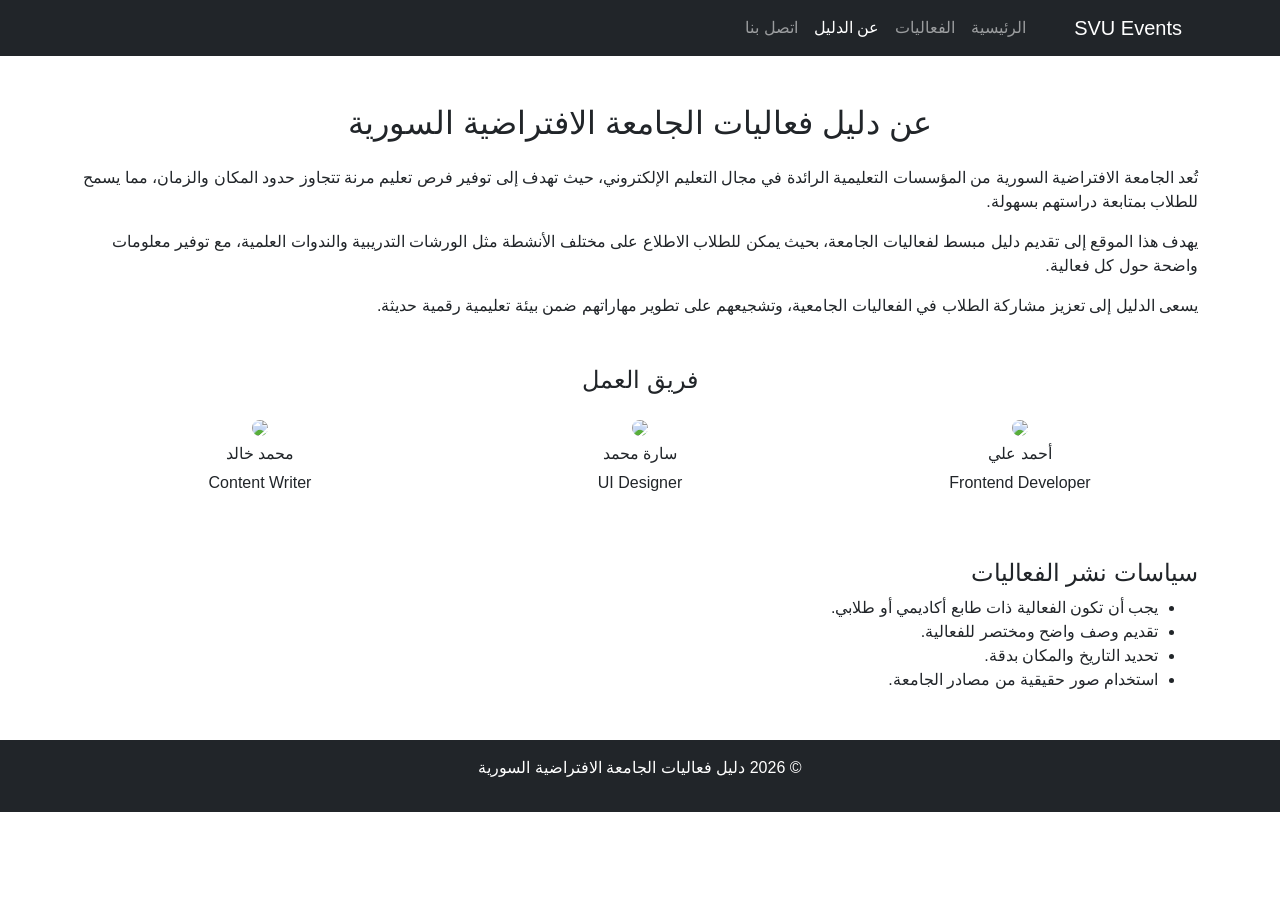
==== pages/about.html @ 987d8c95 "Svu project web 1" ====
<!DOCTYPE html>
<html lang="ar" dir="rtl">
<head>
  <meta charset="UTF-8">
  <meta name="viewport" content="width=device-width, initial-scale=1.0">
  <title>عن الدليل</title>

  <link href="https://cdn.jsdelivr.net/npm/bootstrap@5.3.0/dist/css/bootstrap.min.css" rel="stylesheet">
  <link rel="stylesheet" href="../css/style.css">
</head>

<body>

<!-- 🔵 Navbar -->
<nav class="navbar navbar-expand-lg navbar-dark bg-dark">
  <div class="container">
    <a class="navbar-brand" href="../index.html">SVU Events</a>

    <button class="navbar-toggler" data-bs-toggle="collapse" data-bs-target="#nav">
      <span class="navbar-toggler-icon"></span>
    </button>

    <div id="nav" class="collapse navbar-collapse">
      <ul class="navbar-nav ms-auto">
        <li class="nav-item"><a class="nav-link" href="../index.html">الرئيسية</a></li>
        <li class="nav-item"><a class="nav-link" href="events.html">الفعاليات</a></li>
        <li class="nav-item"><a class="nav-link active" href="#">عن الدليل</a></li>
        <li class="nav-item"><a class="nav-link" href="contact.html">اتصل بنا</a></li>
      </ul>
    </div>
  </div>
</nav>

<!-- 📘 About -->
<section class="container my-5">
  <h2 class="text-center mb-4">عن دليل فعاليات الجامعة الافتراضية السورية</h2>

  <p>
    تُعد الجامعة الافتراضية السورية من المؤسسات التعليمية الرائدة في مجال التعليم الإلكتروني،
    حيث تهدف إلى توفير فرص تعليم مرنة تتجاوز حدود المكان والزمان، مما يسمح للطلاب بمتابعة دراستهم بسهولة.
  </p>

  <p>
    يهدف هذا الموقع إلى تقديم دليل مبسط لفعاليات الجامعة، بحيث يمكن للطلاب الاطلاع على مختلف الأنشطة
    مثل الورشات التدريبية والندوات العلمية، مع توفير معلومات واضحة حول كل فعالية.
  </p>

  <p>
    يسعى الدليل إلى تعزيز مشاركة الطلاب في الفعاليات الجامعية، وتشجيعهم على تطوير مهاراتهم
    ضمن بيئة تعليمية رقمية حديثة.
  </p>

  <!-- 👥 Team -->
  <h4 class="mt-5 text-center">فريق العمل</h4>

  <div class="row text-center mt-4">
    <div class="col-md-4">
      <img src="#" class="rounded-circle mb-2" width="120">
      <h6>أحمد علي</h6>
      <p>Frontend Developer</p>
    </div>

    <div class="col-md-4">
      <img src="#" class="rounded-circle mb-2" width="120">
      <h6>سارة محمد</h6>
      <p>UI Designer</p>
    </div>

    <div class="col-md-4">
      <img src="#" class="rounded-circle mb-2" width="120">
      <h6>محمد خالد</h6>
      <p>Content Writer</p>
    </div>
  </div>

  <!-- 📜 Policies -->
  <h4 class="mt-5">سياسات نشر الفعاليات</h4>

  <ul>
    <li>يجب أن تكون الفعالية ذات طابع أكاديمي أو طلابي.</li>
    <li>تقديم وصف واضح ومختصر للفعالية.</li>
    <li>تحديد التاريخ والمكان بدقة.</li>
    <li>استخدام صور حقيقية من مصادر الجامعة.</li>
  </ul>

</section>

<!-- ⚫ Footer -->
<footer class="bg-dark text-white text-center p-3">
  <p>© 2026 دليل فعاليات الجامعة الافتراضية السورية</p>
</footer>

<!-- JS -->
<script src="../js/main.js"></script>

</body>
</html>
---- css/style.css ----
body {
  font-family: "Tahoma", sans-serif;
}

.carousel img {
  height: 400px;
  object-fit: cover;
}

.card {
  transition: 0.3s;
}

.card:hover {
  transform: scale(1.05);
}

footer a {
  text-decoration: none;
}
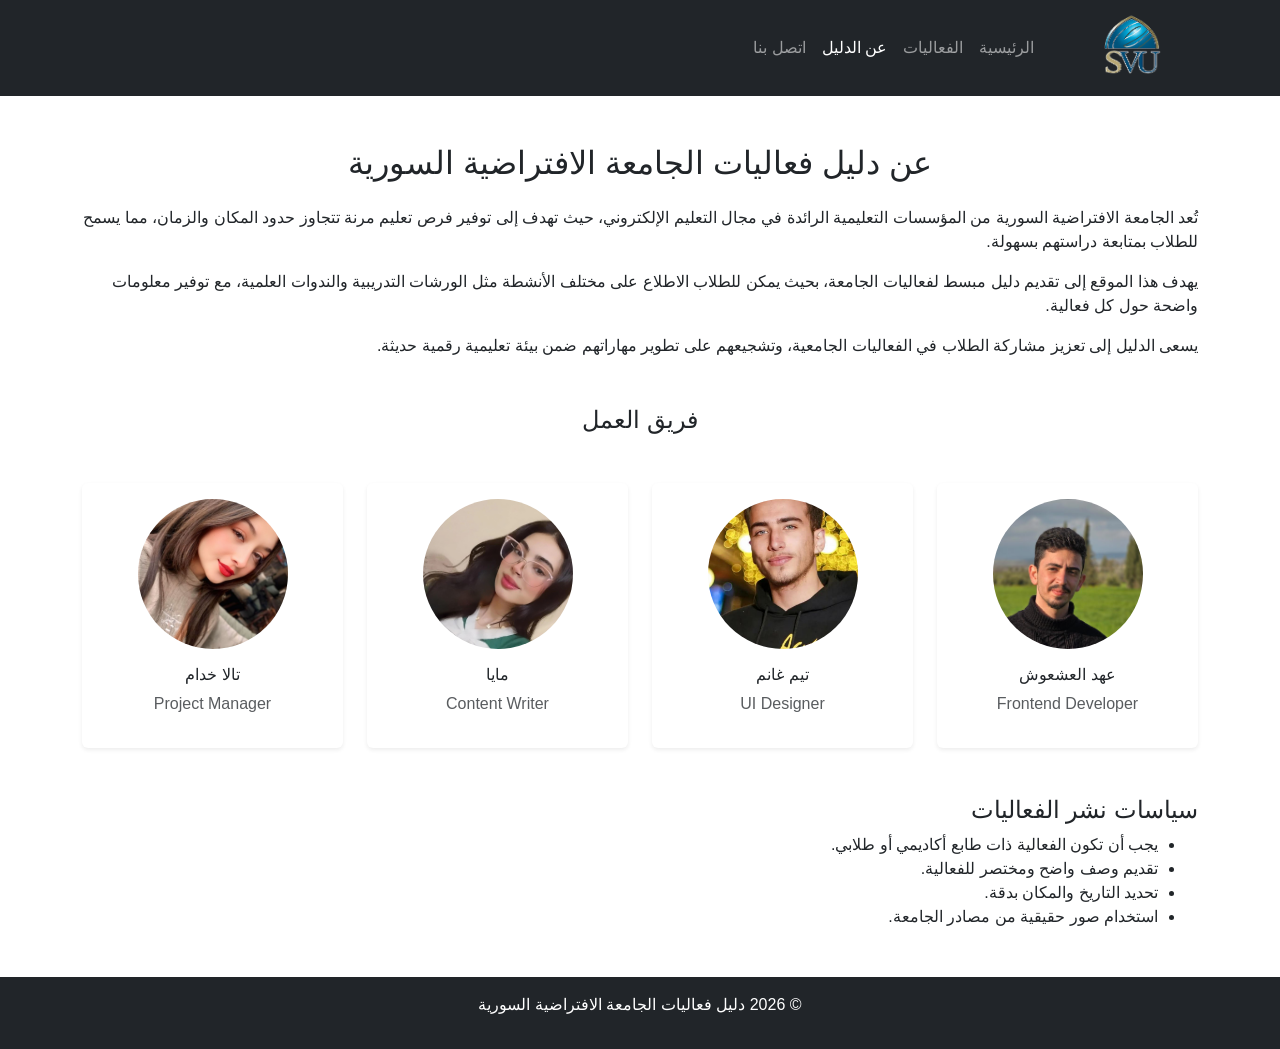
==== commit 63cd2ac6: "ASW" ====
--- a/pages/about.html
+++ b/pages/about.html
@@ -14,7 +14,9 @@
 <!-- 🔵 Navbar -->
 <nav class="navbar navbar-expand-lg navbar-dark bg-dark">
   <div class="container">
-    <a class="navbar-brand" href="../index.html">SVU Events</a>
+    <a class="navbar-brand" href="../index.html">
+       <img src="../assets/svu-logo.png" alt="SVU" width="100" height="70">
+    </a>
 
     <button class="navbar-toggler" data-bs-toggle="collapse" data-bs-target="#nav">
       <span class="navbar-toggler-icon"></span>
@@ -51,28 +53,55 @@
   </p>
 
   <!-- 👥 Team -->
-  <h4 class="mt-5 text-center">فريق العمل</h4>
+<h4 class="mt-5 text-center">فريق العمل</h4>
 
-  <div class="row text-center mt-4">
-    <div class="col-md-4">
-      <img src="#" class="rounded-circle mb-2" width="120">
-      <h6>أحمد علي</h6>
-      <p>Frontend Developer</p>
-    </div>
+<div class="row text-center mt-4 g-4">
 
-    <div class="col-md-4">
-      <img src="#" class="rounded-circle mb-2" width="120">
-      <h6>سارة محمد</h6>
-      <p>UI Designer</p>
-    </div>
-
-    <div class="col-md-4">
-      <img src="#" class="rounded-circle mb-2" width="120">
-      <h6>محمد خالد</h6>
-      <p>Content Writer</p>
+  <!-- Person 1 -->
+  <div class="col-lg-3 col-md-6">
+    <div class="card border-0 shadow-sm p-3 h-100">
+      <img src="../assets/Ahed.png"
+           class="rounded-circle mx-auto mb-3"
+           style="width:150px; height:150px; object-fit:cover;">
+      <h6>عهد العشعوش</h6>
+      <p class="text-muted">Frontend Developer</p>
     </div>
   </div>
 
+  <!-- Person 2 -->
+  <div class="col-lg-3 col-md-6">
+    <div class="card border-0 shadow-sm p-3 h-100">
+      <img src="../assets/taim.jpeg"
+           class="rounded-circle mx-auto mb-3"
+           style="width:150px; height:150px; object-fit:cover;">
+      <h6>تيم غانم</h6>
+      <p class="text-muted">UI Designer</p>
+    </div>
+  </div>
+
+  <!-- Person 3 -->
+  <div class="col-lg-3 col-md-6">
+    <div class="card border-0 shadow-sm p-3 h-100">
+      <img src="../assets/maya.jpg"
+           class="rounded-circle mx-auto mb-3"
+           style="width:150px; height:150px; object-fit:cover;">
+      <h6>مايا</h6>
+      <p class="text-muted">Content Writer</p>
+    </div>
+  </div>
+
+  <!-- Person 4 -->
+  <div class="col-lg-3 col-md-6">
+    <div class="card border-0 shadow-sm p-3 h-100">
+      <img src="../assets/tala.jpg"
+           class="rounded-circle mx-auto mb-3"
+           style="width:150px; height:150px; object-fit:cover;">
+      <h6>تالا خدام</h6>
+      <p class="text-muted">Project Manager</p>
+    </div>
+  </div>
+
+</div>
   <!-- 📜 Policies -->
   <h4 class="mt-5">سياسات نشر الفعاليات</h4>
 
--- a/css/style.css
+++ b/css/style.css
@@ -1,6 +1,9 @@
 body {
-  font-family: "Tahoma", sans-serif;
+  font-family: 'Cairo', sans-serif;
 }
+
+
+
 
 .carousel img {
   height: 400px;
@@ -17,4 +20,17 @@
 
 footer a {
   text-decoration: none;
-}+}
+
+.carousel-caption {
+  background: rgba(0,0,0,0.4);
+  padding: 10px;
+  border-radius: 10px;
+   bottom: 20%;
+}
+.carousel-control-prev-icon,
+.carousel-control-next-icon {
+  width: 40px;
+  height: 40px;
+}
+
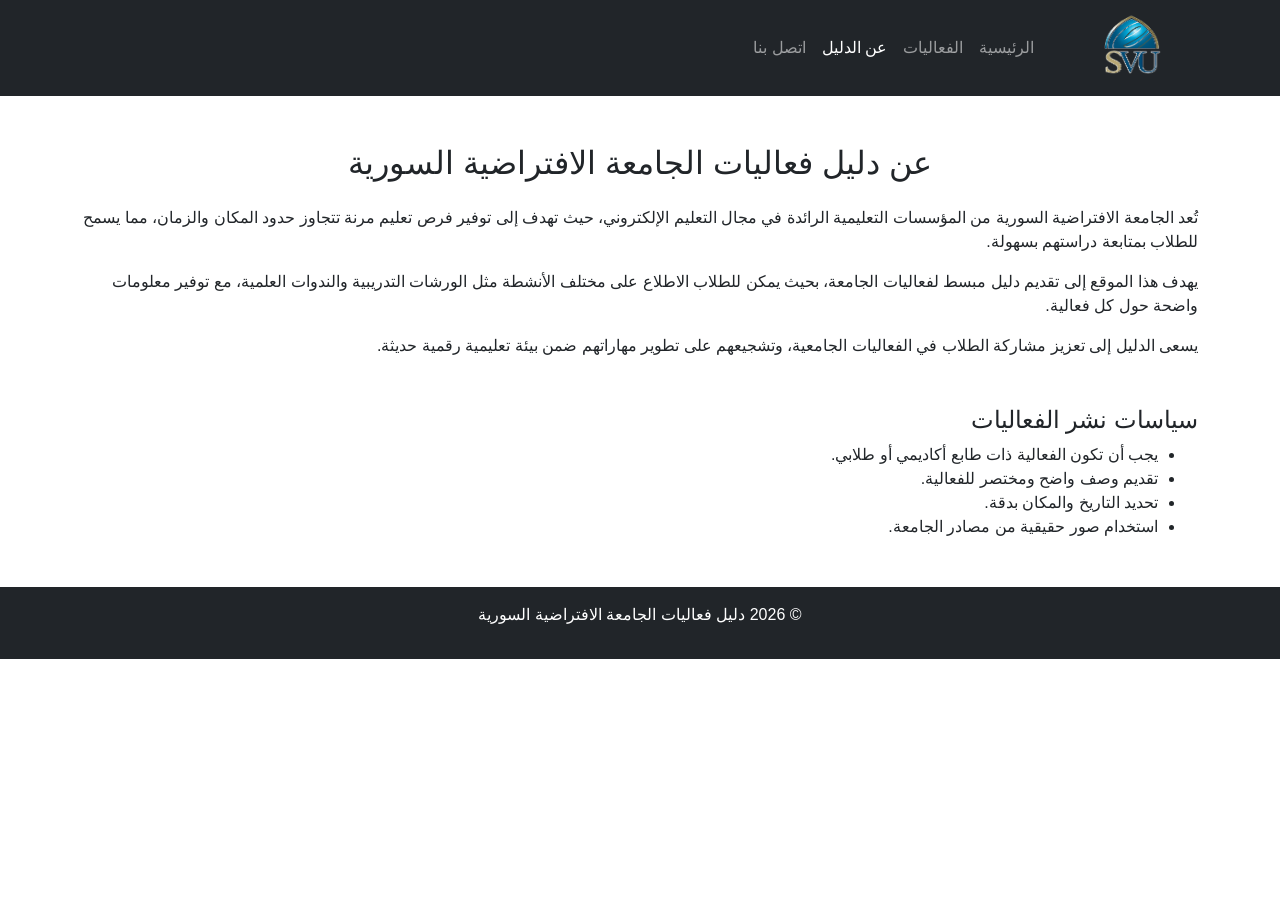
==== commit 3bb2e5db: "the latest edit" ====
--- a/pages/about.html
+++ b/pages/about.html
@@ -4,6 +4,9 @@
   <meta charset="UTF-8">
   <meta name="viewport" content="width=device-width, initial-scale=1.0">
   <title>عن الدليل</title>
+  <!-- Favicon -->
+  <link rel="icon" href="assets/svu-logo.png" type="image/png">
+  
 
   <link href="https://cdn.jsdelivr.net/npm/bootstrap@5.3.0/dist/css/bootstrap.min.css" rel="stylesheet">
   <link rel="stylesheet" href="../css/style.css">
@@ -52,56 +55,7 @@
     ضمن بيئة تعليمية رقمية حديثة.
   </p>
 
-  <!-- 👥 Team -->
-<h4 class="mt-5 text-center">فريق العمل</h4>
 
-<div class="row text-center mt-4 g-4">
-
-  <!-- Person 1 -->
-  <div class="col-lg-3 col-md-6">
-    <div class="card border-0 shadow-sm p-3 h-100">
-      <img src="../assets/Ahed.png"
-           class="rounded-circle mx-auto mb-3"
-           style="width:150px; height:150px; object-fit:cover;">
-      <h6>عهد العشعوش</h6>
-      <p class="text-muted">Frontend Developer</p>
-    </div>
-  </div>
-
-  <!-- Person 2 -->
-  <div class="col-lg-3 col-md-6">
-    <div class="card border-0 shadow-sm p-3 h-100">
-      <img src="../assets/taim.jpeg"
-           class="rounded-circle mx-auto mb-3"
-           style="width:150px; height:150px; object-fit:cover;">
-      <h6>تيم غانم</h6>
-      <p class="text-muted">UI Designer</p>
-    </div>
-  </div>
-
-  <!-- Person 3 -->
-  <div class="col-lg-3 col-md-6">
-    <div class="card border-0 shadow-sm p-3 h-100">
-      <img src="../assets/maya.jpg"
-           class="rounded-circle mx-auto mb-3"
-           style="width:150px; height:150px; object-fit:cover;">
-      <h6>مايا</h6>
-      <p class="text-muted">Content Writer</p>
-    </div>
-  </div>
-
-  <!-- Person 4 -->
-  <div class="col-lg-3 col-md-6">
-    <div class="card border-0 shadow-sm p-3 h-100">
-      <img src="../assets/tala.jpg"
-           class="rounded-circle mx-auto mb-3"
-           style="width:150px; height:150px; object-fit:cover;">
-      <h6>تالا خدام</h6>
-      <p class="text-muted">Project Manager</p>
-    </div>
-  </div>
-
-</div>
   <!-- 📜 Policies -->
   <h4 class="mt-5">سياسات نشر الفعاليات</h4>
 
